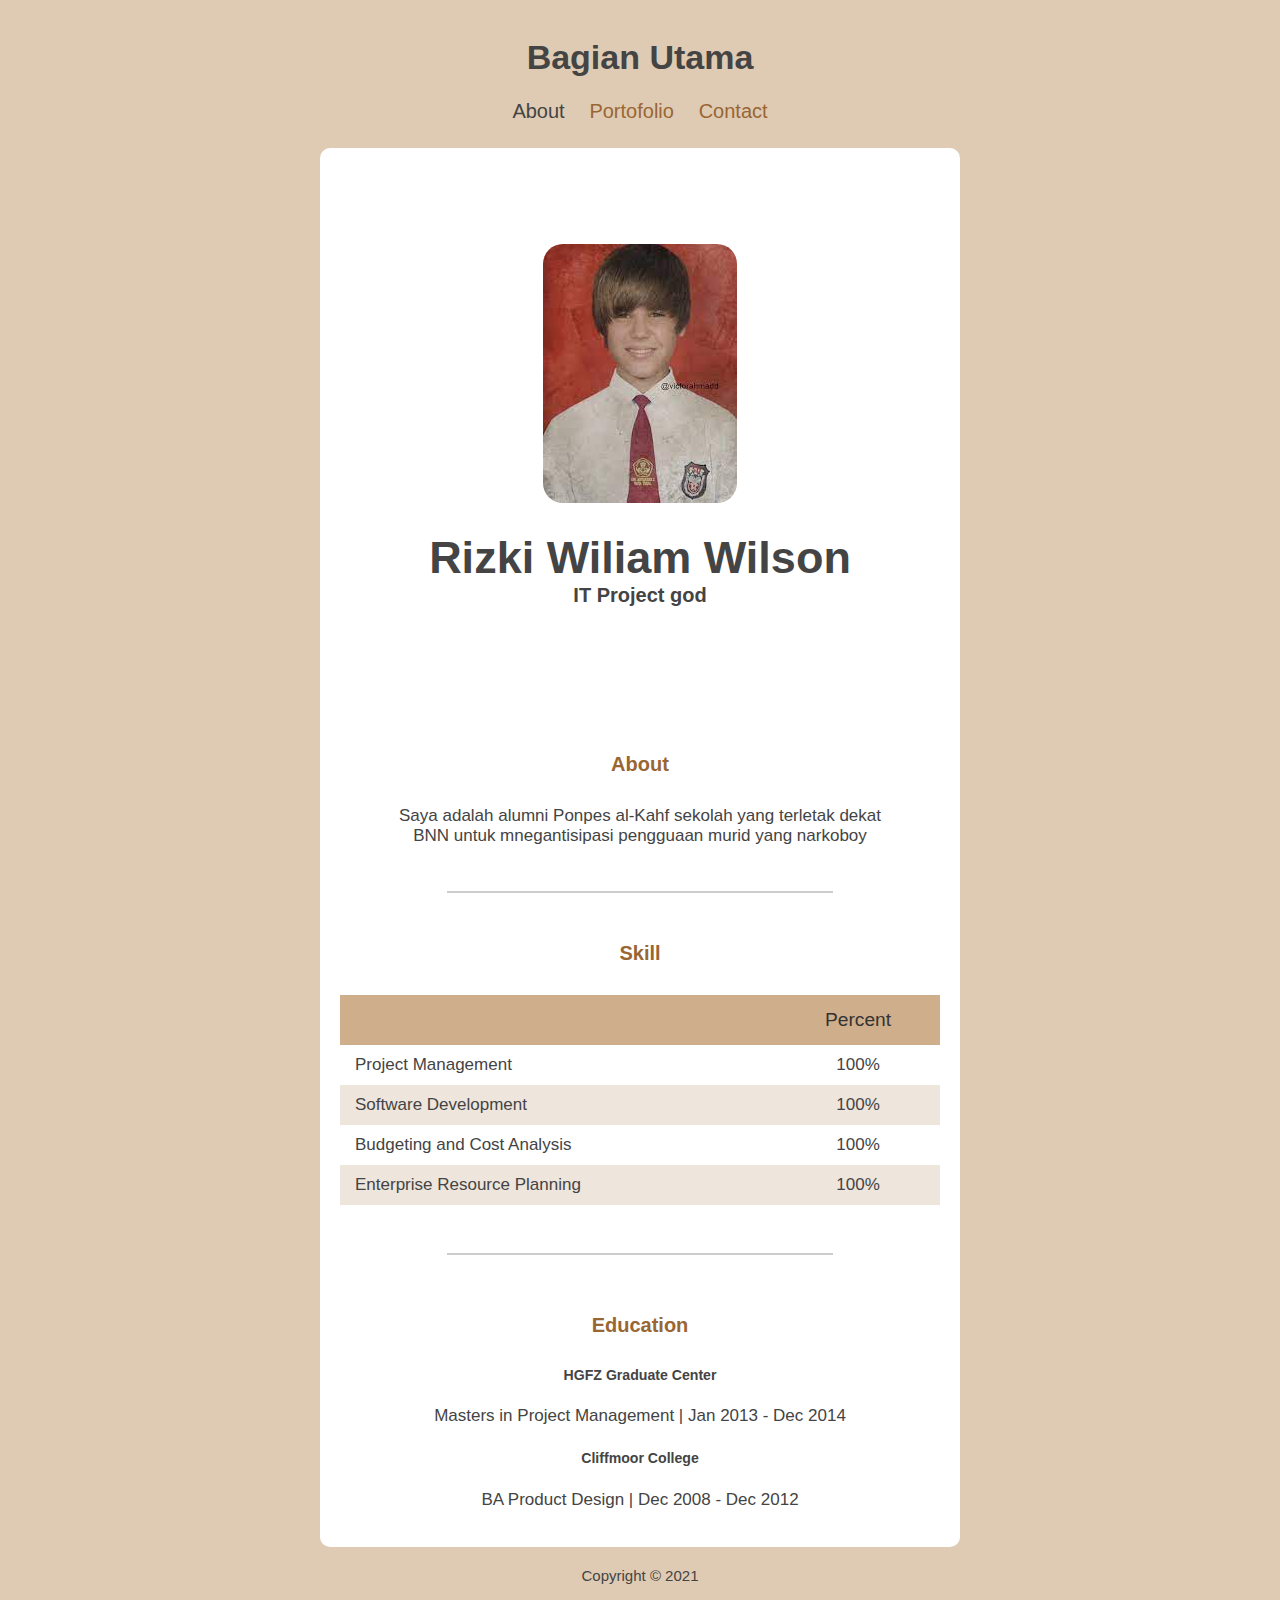
==== index.html @ 9c9e45b0 "selesai" ====
<!DOCTYPE html>
<html>
<head>
	<meta charset="utf-8">
	<title>CV - Olivia</title>
	<link rel="stylesheet" type="text/css" href="style.css">
</head>
<body>
	<div class="container">
		<!-- Judul Halaman -->
		<h1>Bagian Utama</h1>
		<!-- Navbar -->
		<div class="navbar">
	    	<ul type="square" class="list-nav">
	        	<li><a href="#" class="active">About</a></li>
	        	<li><a href="portofolio.html">Portofolio</a></li>
	        	<li><a href="contact.html">Contact</a></li>
	      	</ul>
	    </div>
	    <!-- Konten -->
	    <div class="content">
	    	<!-- Profil -->
      		<div id="content-img">
        		<div class="content1">
        		  <img src="gw.jfif">
          		  <h2 class="content-header">Rizki Wiliam Wilson</h2>
         		  <p class="content-text">
            		<b>IT Project god</b>
          		  </p>
       			</div>
     		</div>
     		<!-- Deskripsi Singkat -->
      		<section class="section section-small">
       			<h2 class="section-header">About</h2>
        	<p>Saya adalah alumni Ponpes al-Kahf sekolah yang terletak dekat BNN untuk mnegantisipasi pengguaan murid yang narkoboy</p>
      		</section>
      		<hr>
      		<!-- Table -->
		    <section class="section">
		        <h2 class="section-header">Skill</h2>
		        <div class="responsive-table">
		            <table>
		             	<tr class="tr-header">
		                	<th>&nbsp;</th>
		                	<th>Percent</th>
		             	</tr>
		              	<tr>
		                	<td class="text-left">Project Management</td>
		                	<td>100%</td>
		              	</tr>
		              	<tr>
		                	<td class="text-left">Software Development</td>
		                	<td>100%</td>
		              	</tr>
		              	<tr>
		                	<td class="text-left">Budgeting and Cost Analysis</td>
		                	<td>100%</td>
		              	</tr>
		              	<tr>
		                	<td class="text-left">Enterprise Resource Planning</td>
		                	<td>100%</td>
		              	</tr>
		            </table>
		          </div>
		    </section>
		    <hr>
		    <!-- List Pendidikan -->
		    <section class="section section-small">
		    	<h2 class="section-header">Education</h2>
		        <h5>HGFZ Graduate Center</h5>
		        <p>Masters in Project Management | Jan 2013 - Dec 2014</p>
		        <h5>Cliffmoor College</h5>
		        <p>BA Product Design | Dec 2008 - Dec 2012</p>
		    </section>
		</div>
		<footer>
     		<p class="footer-text">Copyright &copy; 2021</p>
    	</footer>
	</div>
</body>
</html>
---- style.css ----
body {
    background-color: #dfcbb3;
    color: #444444;
    font-family: "Open Sans", Arial;
    font-size: 17px;
    padding: 15px;
    margin: 0;
  }
  
  .container {
    max-width: 640px;
    margin-left: auto;
    margin-right: auto;
  }
  
  h1 { text-align: center; }
  
  .navbar { 
    text-align: center; 
    margin-bottom: 25px;
  }
  
  .list-nav {
      padding: 0;
      margin: 0; 
  }
  
  .list-nav li {
      display: inline-block;
      list-style: none;
      margin-left: 10px;
      margin-right: 10px;
  }
  
  .list-nav a { font-size: 20px; }
  .list-nav li a.active { color: #444444; }
  a:hover { color: #444444; }
  
  a { 
    color: #996633; 
    text-decoration:none;
  }
  
  .content { 
    background-color: #ffffff; 
    border-radius: 10px;
   
  }
  
  .content-header{ margin-bottom: 0; }
  
  .content-text {
     font-size: 20px;
     margin: 0;
  }
  
  #content-img {
    background-image: url(img/header.jpg);
    background-position: center;
    background-size: cover;
    min-height: 400px;
    text-align: center;
    border-top-left-radius: 10px;
    border-top-right-radius: 10px;
  }
  
  #content-img img {
    max-width: 50%;
    margin-bottom: -15px;
  }
  
  .content1 {
    padding: 15%;
    font-size: 30px;
  }
  
  .section {
    padding-top: 10px;
    padding-left: 20px;
    padding-right: 20px;
    padding-bottom: 20px;

  }
  
  .section-small {
    max-width: 490px;
    margin-left: auto;
    margin-right: auto;
    padding-top: 20px;
    text-align: center;
  }
  
  .section-header {
    color: #996633;
    text-align: center;
    font-size: 20px;
    margin-top: 30px;
    margin-bottom: 30px;
  }
  
  hr {
    width: 60%;
    border: 0.5px solid #ccc;
  }
  
  table {
    width: 100%;
    border-spacing: 0;
    padding-bottom: 20px;
  }
  
  th {
    color: #333333;
    font-weight: 400;
    font-size: 1.2rem;
    padding-left: 15px;
    padding-right: 15px;
  }
  
  td {
    text-align: center;
    padding: 10px 15px;
  }
  
  .text-left { text-align: left; }
  tr:nth-child(odd) { background-color: #eee5dc; }
  
  tr.tr-header {
    background-color: #cfae8b;
    height: 50px;
  }
  
  .footer-text {
    font-size: 15px;
    margin-top: 20px;
    margin-bottom: 20px;
    text-align: center;
  }
  .gallery{
display: flex;

  }
  .gallery img{
    width: 240px;
    height: 200px;
    align-content: space-between;
    
  }
  .content1 img{
    border-radius: 20px;
  }
  .content img:hover{
    transform: scale(2);
    transition: 1s;
  }
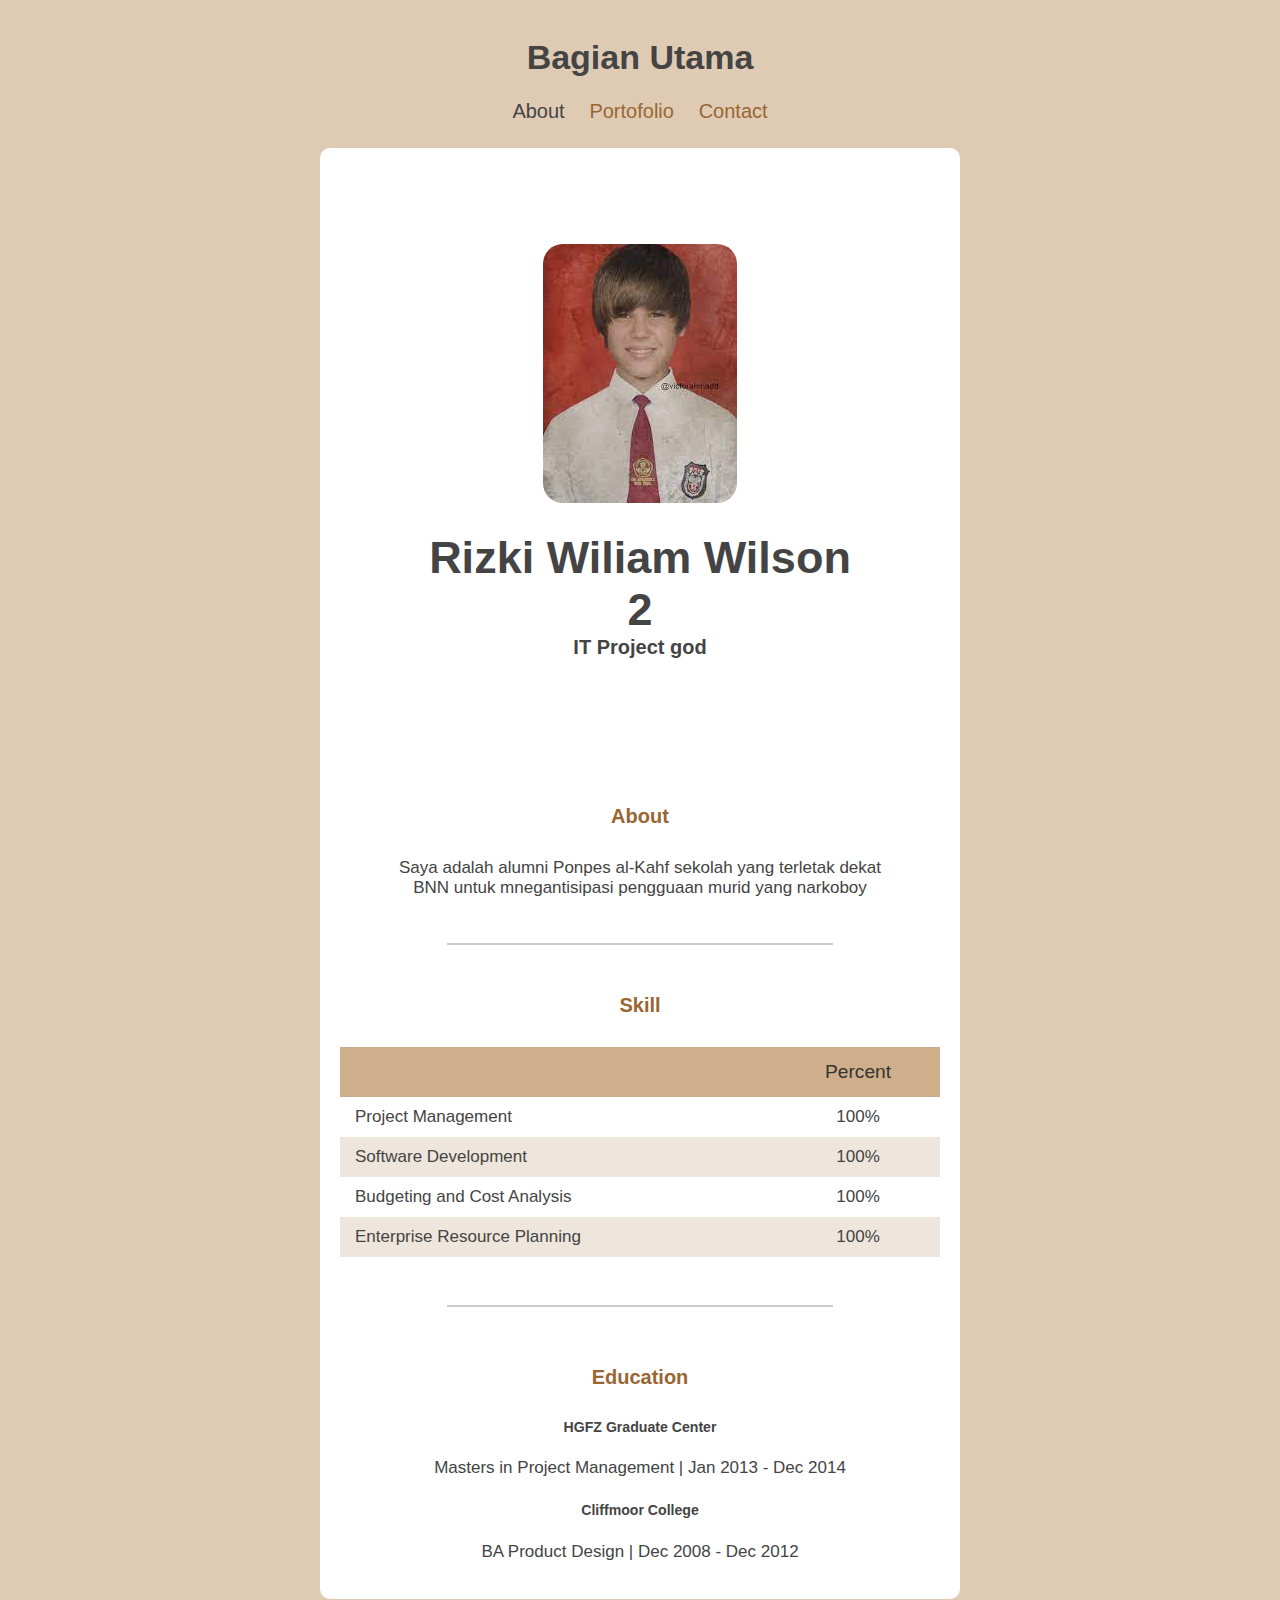
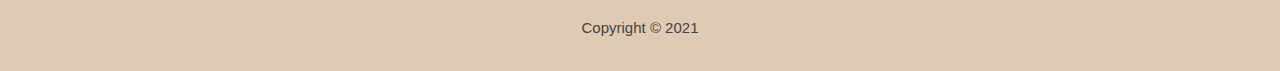
==== commit f592f828: "menambah angka 2" ====
--- a/index.html
+++ b/index.html
@@ -23,7 +23,7 @@
       		<div id="content-img">
         		<div class="content1">
         		  <img src="gw.jfif">
-          		  <h2 class="content-header">Rizki Wiliam Wilson</h2>
+          		  <h2 class="content-header">Rizki Wiliam Wilson 2</h2>
          		  <p class="content-text">
             		<b>IT Project god</b>
           		  </p>
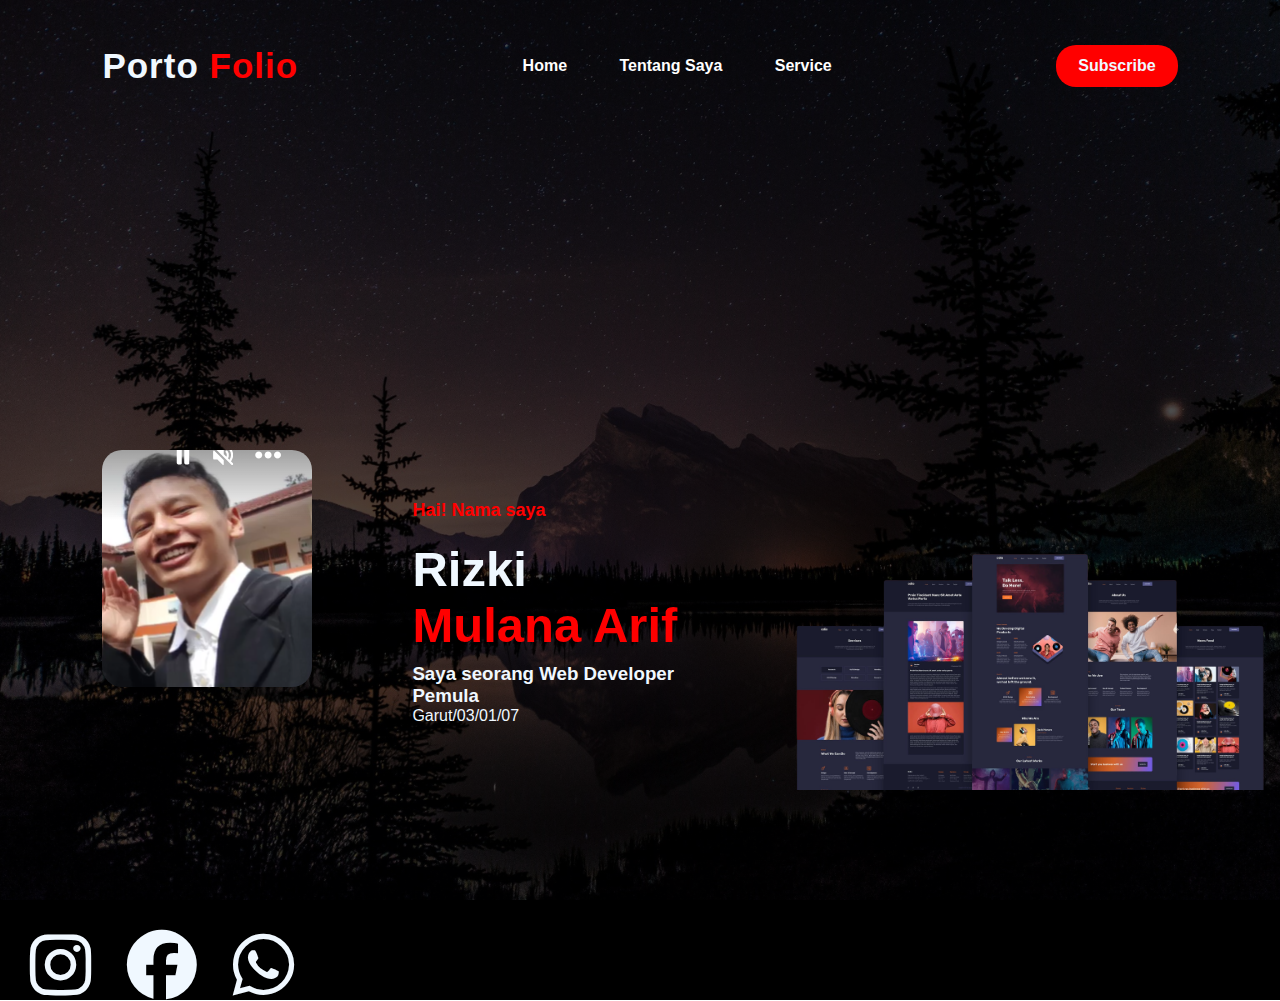
==== commit da646256: "anyar" ====
--- a/index.html
+++ b/index.html
@@ -1,81 +1,56 @@
 <!DOCTYPE html>
-<html>
+<html lang="en">
 <head>
-	<meta charset="utf-8">
-	<title>CV - Olivia</title>
-	<link rel="stylesheet" type="text/css" href="style.css">
+    <meta charset="UTF-8">
+    <meta http-equiv="X-UA-Compatible" content="IE=edge">
+    <meta name="viewport" content="width=device-width, initial-scale=1.0">
+    <title>Data diri</title>
+    <link rel="stylesheet" href="style.css">
+    <link rel="stylesheet" href="https://cdnjs.cloudflare.com/ajax/libs/font-awesome/6.2.0/css/all.min.css">
+  
 </head>
 <body>
-	<div class="container">
-		<!-- Judul Halaman -->
-		<h1>Bagian Utama</h1>
-		<!-- Navbar -->
-		<div class="navbar">
-	    	<ul type="square" class="list-nav">
-	        	<li><a href="#" class="active">About</a></li>
-	        	<li><a href="portofolio.html">Portofolio</a></li>
-	        	<li><a href="contact.html">Contact</a></li>
-	      	</ul>
-	    </div>
-	    <!-- Konten -->
-	    <div class="content">
-	    	<!-- Profil -->
-      		<div id="content-img">
-        		<div class="content1">
-        		  <img src="gw.jfif">
-          		  <h2 class="content-header">Rizki Wiliam Wilson 2</h2>
-         		  <p class="content-text">
-            		<b>IT Project god</b>
-          		  </p>
-       			</div>
-     		</div>
-     		<!-- Deskripsi Singkat -->
-      		<section class="section section-small">
-       			<h2 class="section-header">About</h2>
-        	<p>Saya adalah alumni Ponpes al-Kahf sekolah yang terletak dekat BNN untuk mnegantisipasi pengguaan murid yang narkoboy</p>
-      		</section>
-      		<hr>
-      		<!-- Table -->
-		    <section class="section">
-		        <h2 class="section-header">Skill</h2>
-		        <div class="responsive-table">
-		            <table>
-		             	<tr class="tr-header">
-		                	<th>&nbsp;</th>
-		                	<th>Percent</th>
-		             	</tr>
-		              	<tr>
-		                	<td class="text-left">Project Management</td>
-		                	<td>100%</td>
-		              	</tr>
-		              	<tr>
-		                	<td class="text-left">Software Development</td>
-		                	<td>100%</td>
-		              	</tr>
-		              	<tr>
-		                	<td class="text-left">Budgeting and Cost Analysis</td>
-		                	<td>100%</td>
-		              	</tr>
-		              	<tr>
-		                	<td class="text-left">Enterprise Resource Planning</td>
-		                	<td>100%</td>
-		              	</tr>
-		            </table>
-		          </div>
-		    </section>
-		    <hr>
-		    <!-- List Pendidikan -->
-		    <section class="section section-small">
-		    	<h2 class="section-header">Education</h2>
-		        <h5>HGFZ Graduate Center</h5>
-		        <p>Masters in Project Management | Jan 2013 - Dec 2014</p>
-		        <h5>Cliffmoor College</h5>
-		        <p>BA Product Design | Dec 2008 - Dec 2012</p>
-		    </section>
-		</div>
-		<footer>
-     		<p class="footer-text">Copyright &copy; 2021</p>
-    	</footer>
-	</div>
+    <div class="hero">
+        <nav>
+            <h2 class="logo">Porto <span>Folio</span></h2>
+        
+        <ul>
+            <li><a href="">Home</a></li>
+            <li><a href="Tentangsaya.html">Tentang Saya</a></li>
+            <li><a href="servis.html">Service</a></li>
+         
+        </ul>
+        <div class="btn">Subscribe</div>
+    </nav>
+    <div class="content">
+        <div class="me"> <img src="Screenshot 2022-10me-03 213606.png" alt=""></div>
+      
+       <div class="ha">
+        
+        <h4>Hai! Nama saya</h4>
+        <h1>Rizki <span>Mulana Arif</span> </h1>
+        <h3>Saya seorang Web Developer Pemula</h3>
+        <p>Garut/03/01/07</p>
+       </div>
+       <div class="tem">   <a target="_blank" href="https://open.spotify.com/playlist/37i9dQZF1DWSPenLrMhlz3"><img src="tem-removebg-preview.png" alt=""></a></div>
+    
+ 
+       
+    </div>
+    </div>
+   
+ 
+    <div class="kontak-saya">
+        <div class="footer">
+
+           <div class="medsos">
+            <a target="_blank" href="https://www.instagram.com/rizkim4l/"><i class="fa-brands fa-instagram"></i></a>
+            <a href=""><i class="fa-brands fa-facebook"></i></i></a>
+            <a target="_blank" href=""><i class="fa-brands fa-whatsapp"></i></i></a>
+           </div>
+        </div>
+    </div>
+    </body>
+    
 </body>
 </html>--- a/style.css
+++ b/style.css
@@ -1,155 +1,232 @@
-body {
-    background-color: #dfcbb3;
-    color: #444444;
-    font-family: "Open Sans", Arial;
-    font-size: 17px;
-    padding: 15px;
-    margin: 0;
-  }
-  
-  .container {
-    max-width: 640px;
-    margin-left: auto;
-    margin-right: auto;
-  }
-  
-  h1 { text-align: center; }
-  
-  .navbar { 
-    text-align: center; 
-    margin-bottom: 25px;
-  }
-  
-  .list-nav {
-      padding: 0;
-      margin: 0; 
-  }
-  
-  .list-nav li {
-      display: inline-block;
-      list-style: none;
-      margin-left: 10px;
-      margin-right: 10px;
-  }
-  
-  .list-nav a { font-size: 20px; }
-  .list-nav li a.active { color: #444444; }
-  a:hover { color: #444444; }
-  
-  a { 
-    color: #996633; 
-    text-decoration:none;
-  }
-  
-  .content { 
-    background-color: #ffffff; 
-    border-radius: 10px;
-   
-  }
-  
-  .content-header{ margin-bottom: 0; }
-  
-  .content-text {
-     font-size: 20px;
-     margin: 0;
-  }
-  
-  #content-img {
-    background-image: url(img/header.jpg);
-    background-position: center;
-    background-size: cover;
-    min-height: 400px;
-    text-align: center;
-    border-top-left-radius: 10px;
-    border-top-right-radius: 10px;
-  }
-  
-  #content-img img {
-    max-width: 50%;
-    margin-bottom: -15px;
-  }
-  
-  .content1 {
-    padding: 15%;
-    font-size: 30px;
-  }
-  
-  .section {
-    padding-top: 10px;
-    padding-left: 20px;
-    padding-right: 20px;
-    padding-bottom: 20px;
-
-  }
-  
-  .section-small {
-    max-width: 490px;
-    margin-left: auto;
-    margin-right: auto;
-    padding-top: 20px;
-    text-align: center;
-  }
-  
-  .section-header {
-    color: #996633;
-    text-align: center;
-    font-size: 20px;
-    margin-top: 30px;
-    margin-bottom: 30px;
-  }
-  
-  hr {
-    width: 60%;
-    border: 0.5px solid #ccc;
-  }
-  
-  table {
-    width: 100%;
-    border-spacing: 0;
-    padding-bottom: 20px;
-  }
-  
-  th {
-    color: #333333;
-    font-weight: 400;
-    font-size: 1.2rem;
-    padding-left: 15px;
-    padding-right: 15px;
-  }
-  
-  td {
-    text-align: center;
-    padding: 10px 15px;
-  }
-  
-  .text-left { text-align: left; }
-  tr:nth-child(odd) { background-color: #eee5dc; }
-  
-  tr.tr-header {
-    background-color: #cfae8b;
-    height: 50px;
-  }
-  
-  .footer-text {
-    font-size: 15px;
-    margin-top: 20px;
-    margin-bottom: 20px;
-    text-align: center;
-  }
-  .gallery{
+*{
+  padding: 0;
+  margin: 0;
+  font-family: sans-serif;
+  box-sizing: border-box;
+}
+.hero{
+  width: 100%;
+  height: 100vh;
+  background: linear-gradient(rgba(0,0,0,0.7), rgba(0,0,0,0.7)),url(wp4676574-4k-pc-wallpapers.jpg);
+  background-size: cover;
+  background-position: center;
+  background-repeat: no-repeat;
+}
+nav{
+  display: flex;
+  align-items: center;
+  justify-content: space-between;
+  padding: 45px 8% 0 8%;
+  color: aliceblue;
+
+}
+.logo{
+  font-size: 35px;
+  letter-spacing: 1px;
+  cursor: pointer;
+}
+span{
+  color: red;
+}
+
+nav ul li{   
+
+  list-style: none;
+  display: inline-block;
+  text-decoration: none;
+  padding: 10px 24px;
+
+}
+nav ul li a{
+  list-style: none;
+  text-decoration: none;
+  color: white;
+  font-weight: bold;
+}
+nav ul li a:hover{
+  color: red;
+  transition: 1s;
+  font-size: larger;
+}
+.btn
+{
+  background: red;
+  text-decoration: none;
+  border: 2px solid transparent;
+  font-weight: bold;
+  padding: 10px 20px;
+  border-radius: 20px;
+}
+.btn:hover{
+  transform: scale(1.5);
+  transition: 1s;
+}
+.content{
+  position: absolute;
+  top: 50%;
+  left: 8%;
+  color: aliceblue;
+  display: flex;
+  
+  
+}
+.content h4{
+  font-size: 18px;
+  margin-bottom: 20px;
+  color: red;
+}
+.content h1{
+  font-size: 49px;
+}
+.content h3{
+  margin-top: 10px;
+}
+.content .ha{
+
+margin-left: 100px;
+margin-top: 50px;
+}
+.content img{
+  border-radius: 20px 20px 20px 20px;
+}
+.about{
+  width: 100%;
+  padding: 100px 0px;
+ background-color: #070707;
+  background-position: center;
+  background-size: cover;
+}
+.about img{
+  height: 400px;
+  width: 430px;
+  border-radius: 10px 10px 10px 10px;
+}
+.about-text{
+  width: 550px;
+}
+.main{
+  width: 1130px;
+  max-width: 95%;
+  margin: 0 auto;
+  display: flex;
+  align-items: center;
+  justify-content: space-between;
+  color: aliceblue;
+  padding-bottom: 100px;
+}
+.about-text h2{
+  font-size: 70px;
+  margin-bottom: 20px;
+}
+.about-text p{
+  width: 270px;
+}
+button{
+  background-color: red;
+  color: aliceblue;
+  border: 2px solid transparent;
+  font-weight: bold;
+  padding: 20px;
+  border-radius: 30px;
+  margin-top: 25px;
+}
+button:hover{
+  background-color: transparent;
+  transition: 1s;
+  border: 2px solid red;
+}
+.main .sekola img{
+  width: 150px;
+  height: 150px;
+  margin-top: 30px;
+  margin-left: 20px;
+}
+.main h4{
+  margin-top: 15px;
+}
+
+.servis{
+  background-color: black;
+  background-image: url(wp4676574-4k-pc-wallpapers.jpg);
+  background-position: center;
+  background-size: cover;
+  
+}
+.tittle h2{
+  font-size: 70px;
+  color: aliceblue;
+  text-align: center;
+ padding-top: 90px;
+  width: 1130px;
+  margin: auto;
+
+
+}
+.box{
+  display: flex;
+  justify-content: center;
+align-items: center;
+min-height: 700px;
+margin-top: 70px;}
+.card{
+  height: 365px;
+  width: 335px;
+  padding: 20px 35px;
+  background-color: #070707;
+  border-radius: 20px;
+  margin: 15px;
+ 
+  text-align: center;
+  color: aliceblue;
+  
+  
+}
+.card i{
+  height: 100px;
+  width: 100px;
+  font-size: 70px;
+  color: red;
+  margin-bottom: 60px;
+  margin-top: 20px;
+}
+
+.button a{margin-top: 90px;}
+.kontak-saya{
+  background: black;
+  color: aliceblue;
+  font-size: 22px;
+}
+
+.footer .medsos a i{
+  font-size: 70px;
+  justify-content: space-between;
+  margin-left: 30px;
+  color: aliceblue;
+  width: max-content;
+  display: inline-block;
+}
+.footer{
+justify-content: space-between;
 display: flex;
-
-  }
-  .gallery img{
-    width: 240px;
-    height: 200px;
-    align-content: space-between;
-    
-  }
-  .content1 img{
-    border-radius: 20px;
-  }
-  .content img:hover{
-    transform: scale(2);
-    transition: 1s;
-  }+padding-top: 30px;
+align-items: center;}
+.tem img{
+  height: 400px;
+  width: 500px;
+  margin-left: 80px;
+padding-bottom: 60px;
+}
+.tem img:hover{
+  transition: 1s;
+  transform: scale(1.3
+  );
+}
+.video{
+  margin-left: 500px;
+  
+
+}
+
+
+
+
